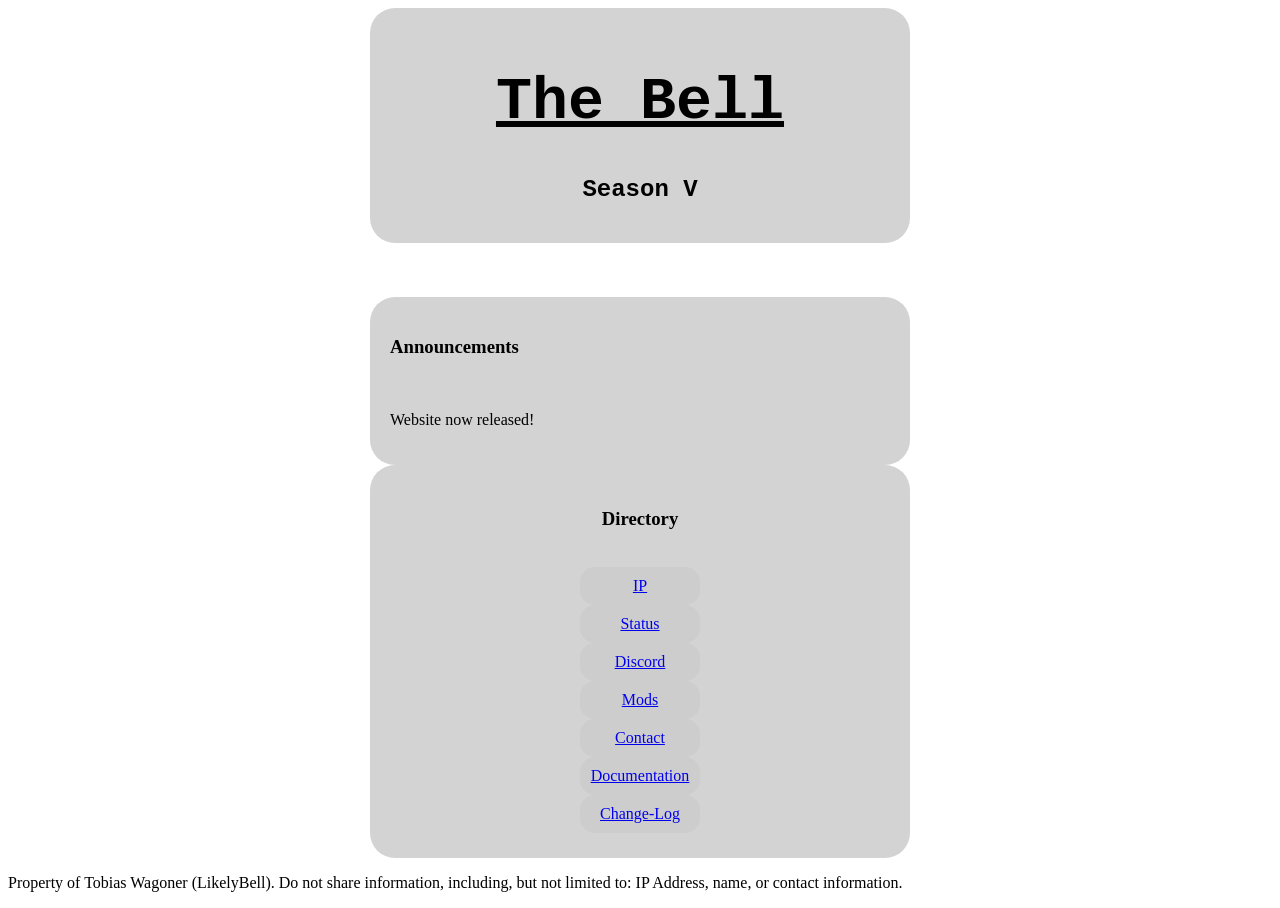
==== index.html @ 05650222 "announcements" ====
<html>
<head><link rel="stylesheet" href="style.html"></head>
<body>

	<!--Header-->
<div class="element">
<div class="homehead">
<h1>The Bell</h1>
<h2>Season V</h2>
</div>
</div>

	<!--Spacing-->
<br><br><br>

	<!--Announcements Panel-->
<div class="element">
	<h3>Announcements</h3>
	<br>
	<p>Website now released!</p>
</div>

	<!--Directory-->
<div class="element">
<div class="direct">
<h3>Directory</h3>
<br>
<div class="links">
<a href="address.html">IP</a><br>
</div>
<div class="links">
<a href="redir-stat.html">Status</a><br>
</div>
<div class="links">
<a href="redir-disc.html">Discord</a><br>
</div>
<div class="links">
<a href="unknown.html">Mods</a><br>
</div>
<div class="links">
<a href="contact.html">Contact</a><br>
</div>
<div class="links">
<a href="doc.html">Documentation</a><br>
</div>
<div class="links">
<a href="log.html">Change-Log</a>
</div>
</div>
</div>

	<!--Legal-->
<div class="legal">
<p>Property of Tobias Wagoner (LikelyBell). Do not share information, including, but not limited to: IP Address, name, or contact information.</p>
</div>

</body>
</html>
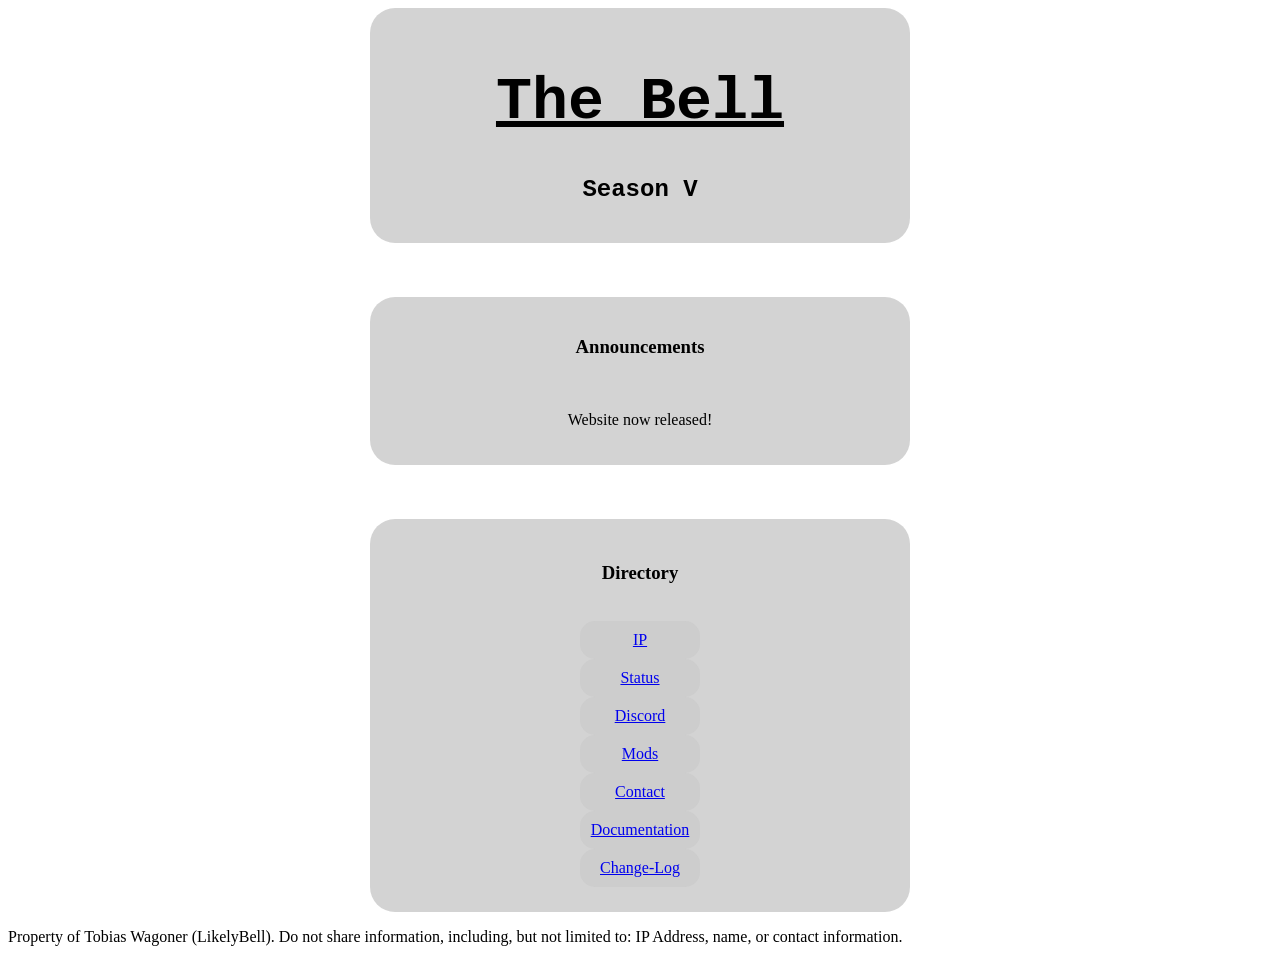
==== commit 88a693b6: "1.5" ====
--- a/index.html
+++ b/index.html
@@ -15,10 +15,16 @@
 
 	<!--Announcements Panel-->
 <div class="element">
+	<div class="announce">
 	<h3>Announcements</h3>
 	<br>
 	<p>Website now released!</p>
+	</div>
 </div>
+
+<!--Spacing-->
+<br><br><br>
+
 
 	<!--Directory-->
 <div class="element">
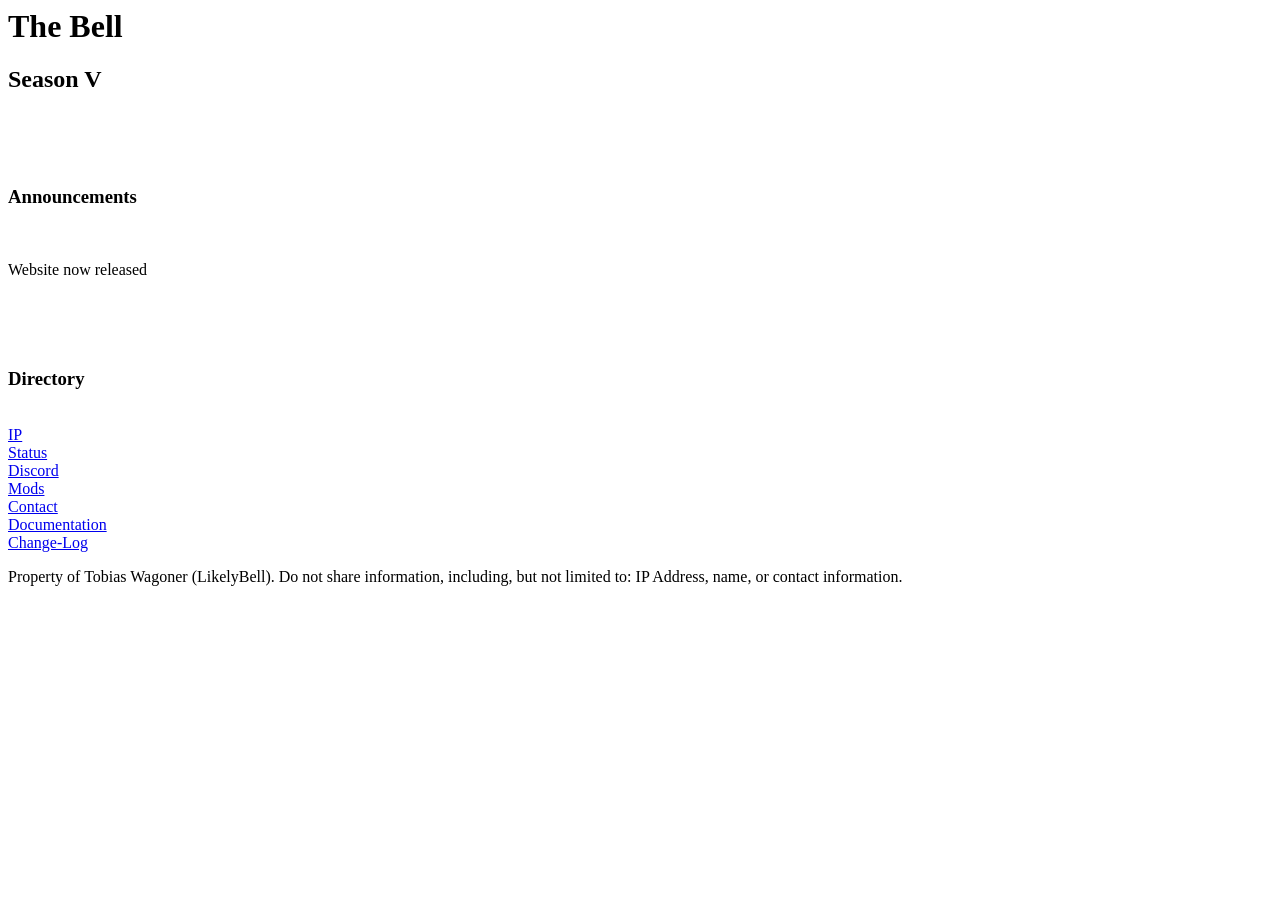
==== commit 30a69547: "Update link reference in index.html - Change outdated link in index.html from unknown.html to 404.ht" ====
--- a/index.html
+++ b/index.html
@@ -1,5 +1,5 @@
 <html>
-<head><link rel="stylesheet" href="style.html"></head>
+<head><link rel="stylesheet" href="style.css"></head>
 <body>
 
 	<!--Header-->
@@ -18,7 +18,7 @@
 	<div class="announce">
 	<h3>Announcements</h3>
 	<br>
-	<p>Website now released!</p>
+	<p>Website now released</p>
 	</div>
 </div>
 
@@ -41,7 +41,7 @@
 <a href="redir-disc.html">Discord</a><br>
 </div>
 <div class="links">
-<a href="unknown.html">Mods</a><br>
+<a href="404.html">Mods</a><br>
 </div>
 <div class="links">
 <a href="contact.html">Contact</a><br>
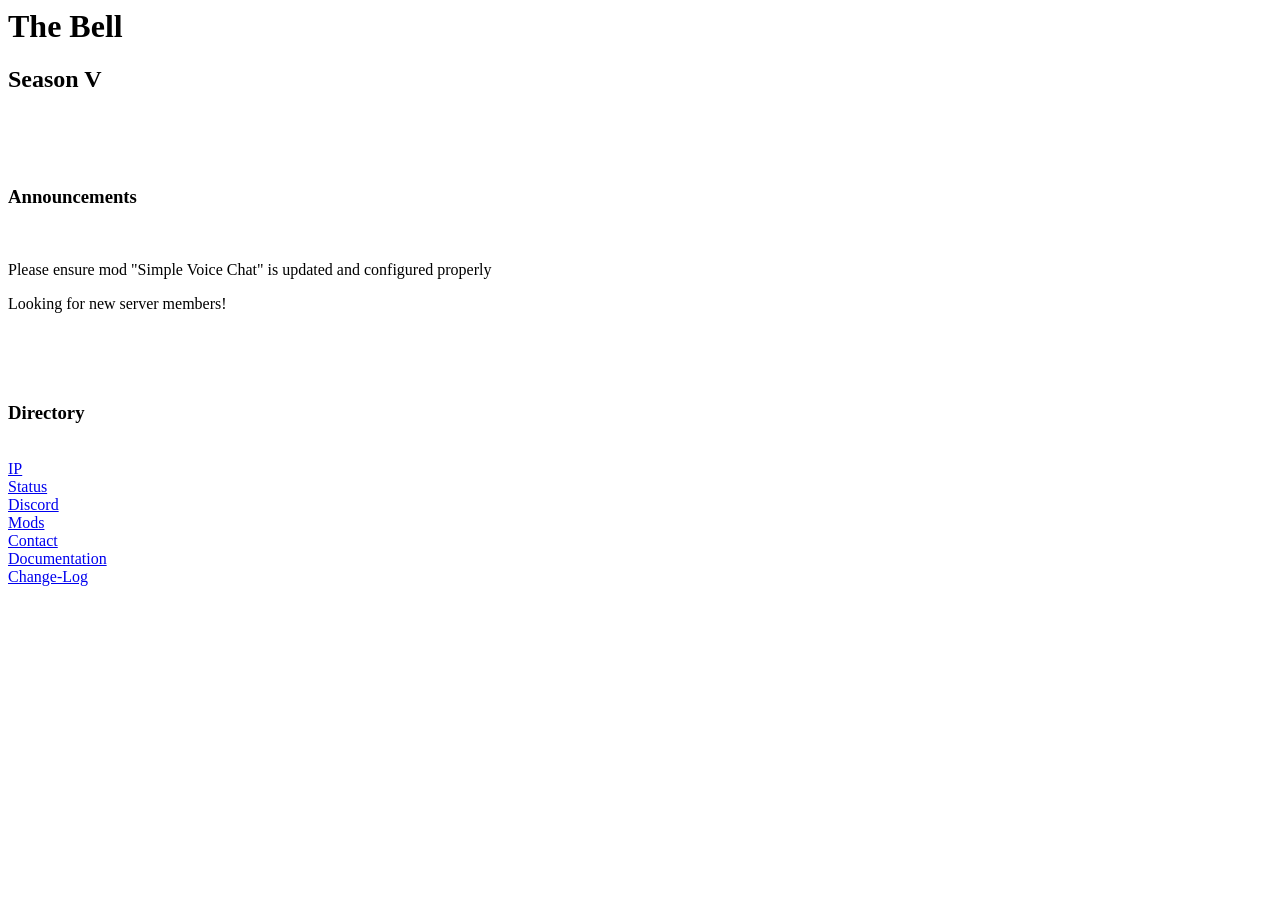
==== commit bad16a7d: "Reconfigured Announcements Panel" ====
--- a/index.html
+++ b/index.html
@@ -1,5 +1,5 @@
-<html>
-<head><link rel="stylesheet" href="style.css"></head>
+<html lang="en">
+<head><link rel="stylesheet" href="style.css"><title>The Bell</title><link rel="icon" href="thebell.png"></head>
 <body>
 
 	<!--Header-->
@@ -18,7 +18,8 @@
 	<div class="announce">
 	<h3>Announcements</h3>
 	<br>
-	<p>Website now released</p>
+	<p>Please ensure mod "Simple Voice Chat" is updated and configured properly</p>
+	<p>Looking for new server members!</p>
 	</div>
 </div>
 
@@ -56,9 +57,8 @@
 </div>
 
 	<!--Legal-->
-<div class="legal">
-<p>Property of Tobias Wagoner (LikelyBell). Do not share information, including, but not limited to: IP Address, name, or contact information.</p>
-</div>
+<!--Legal information causing issues, re-code later-->
+<!--Issue: cannot scroll down while in zoomed resolution, legal info sticks-->
 
 </body>
-</html>+</html>
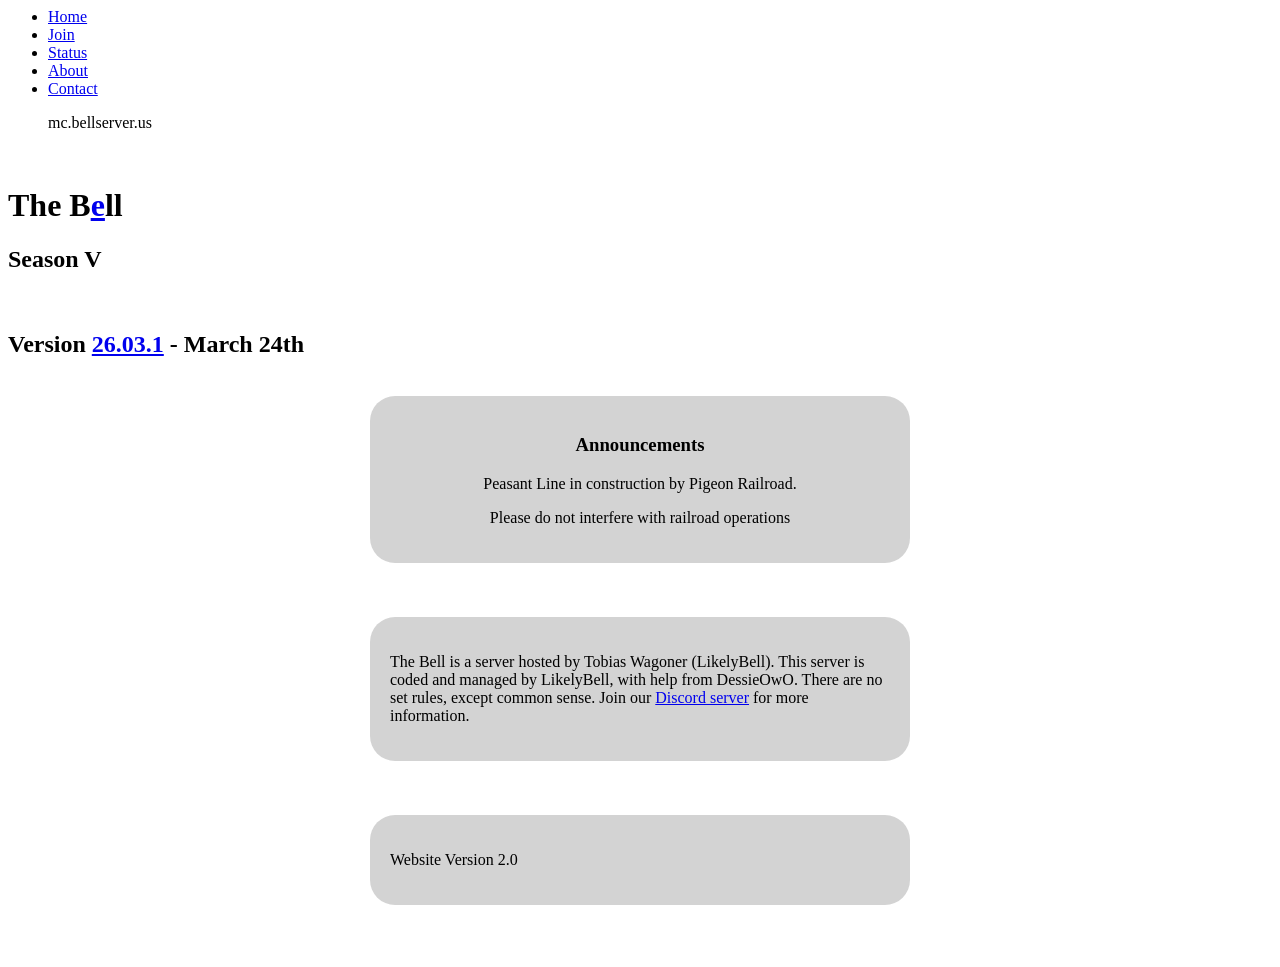
==== commit d1160324: "Update index.html E to A" ====
--- a/index.html
+++ b/index.html
@@ -1,64 +1,79 @@
-<html lang="en">
-<head><link rel="stylesheet" href="style.css"><title>The Bell</title><link rel="icon" href="thebell.png"></head>
+<html>
+<head>
+<link rel="stylesheet" href="style.css">  
+</head>
 <body>
 
-	<!--Header-->
-<div class="element">
-<div class="homehead">
-<h1>The Bell</h1>
+<!--NAV-->
+<div class="nav">
+<ul>
+  <li><a href="index.html">Home</a></li>
+  <li><a href="join.html">Join</a></li>
+  <li><a href="https://stats.uptimerobot.com/Kjy1pLgLVS" rel="noreferrer"">Status</a></li>
+  <li><a href="about.html">About</a></li>
+  <li><a href="contact.html">Contact</a></li>
+  <div class="navip">
+  <p>mc.bellserver.us</p>
+  </div>
+</ul>
+</div>
+
+<!--Box-->
+<div class="box">
+
+<!--Spacing-->
+<br>
+
+<!--HEADER-->
+<div class="headings">
+<h1>The B<a href="https://youtu.be/xvFZjo5PgG0?si=06Eb0LmkkN7QJAKH&autoplay=1" rel="noreferer">e</a>ll</h1>
 <h2>Season V</h2>
 </div>
+
+<!--Spacing-->
+<br>
+
+<!--Version-->
+<div class="version">
+<h2>Version <a href="changelog.html">26.03.1</a> - March 24th</h2>
 </div>
 
-	<!--Spacing-->
-<br><br><br>
+<!--Spacing-->
+<br>
 
-	<!--Announcements Panel-->
+<!--ANNOUNCEMENTS-->
 <div class="element">
-	<div class="announce">
-	<h3>Announcements</h3>
-	<br>
-	<p>Please ensure mod "Simple Voice Chat" is updated and configured properly</p>
-	<p>Looking for new server members!</p>
-	</div>
+<div class="announce">
+<h3>Announcements</h3>
+<p>Peasant Line in construction by Pigeon Railroad.</p>
+<p>Please do not interfere with railroad operations</p>
+</div>
 </div>
 
 <!--Spacing-->
 <br><br><br>
 
-
-	<!--Directory-->
+<!--Main-->
 <div class="element">
-<div class="direct">
-<h3>Directory</h3>
-<br>
-<div class="links">
-<a href="address.html">IP</a><br>
-</div>
-<div class="links">
-<a href="redir-stat.html">Status</a><br>
-</div>
-<div class="links">
-<a href="redir-disc.html">Discord</a><br>
-</div>
-<div class="links">
-<a href="404.html">Mods</a><br>
-</div>
-<div class="links">
-<a href="contact.html">Contact</a><br>
-</div>
-<div class="links">
-<a href="doc.html">Documentation</a><br>
-</div>
-<div class="links">
-<a href="log.html">Change-Log</a>
-</div>
+<div class="desc">
+<p>The Bell is a server hosted by Tobias Wagoner (LikelyBell). This server is coded and managed by LikelyBell, with help from DessieOwO. There are no set rules, except common sense. Join our <a href="join.html">Discord server</a> for more information.</p>
 </div>
 </div>
 
-	<!--Legal-->
-<!--Legal information causing issues, re-code later-->
-<!--Issue: cannot scroll down while in zoomed resolution, legal info sticks-->
+<!--Spacing-->
+<br><br><br>
 
-</body>
+<!--Website Version-->
+<div class="element">
+<p>Website Version 2.0</p>
+</div>
+
+<!--spacing-->
+<br><br><br>
+
+<!--Endbox-->
+</div>
+
+    </body>
 </html>
+
--- a/style.css
+++ b/style.css
@@ -0,0 +1,26 @@
+/* Header centering */
+.homehead {text-align: center;}
+
+/* Header styling */
+.homehead h1{font-family: 'Courier New', monospace; font-size: 60px; text-decoration: underline; text-align: center;}
+
+/* Styling for homepage's subtitle */
+.homehead h2{font-family: 'Courier New', monospace; text-align: center;}
+
+/* Generic centering */
+.direct {text-align: center; padding: 5px;}
+
+/* Background image */
+body {background-image: url("img.jpeg"); background-repeat: no-repeat; background-size: cover;}
+
+/* Boxes around elements, with transparency */
+.element {margin-left: auto; margin-right: auto; border-radius: 25px; padding:20px; width:500px; position:relative; background: rgb(204, 204, 204); background: rgba(204, 204, 204, 0.85); }
+
+/* Styling for the homepage's links */
+.links {margin-left: auto; margin-right: auto; border-radius: 15px; padding:10px; width:100px; position:relative; background: rgb(204, 204, 204); background: rgba(204, 204, 204, 0.9); }
+
+.legal {position: absolute; bottom: 0; margin-top: auto; background-color: white; width: 100%; padding: 1px 0px; text-align:center;}
+
+.announce {text-align: center;}
+
+.homehead a{color: #000000; font-family: 'Courier New', monospace; font-size: 60px; text-decoration: underline; text-align: center;}
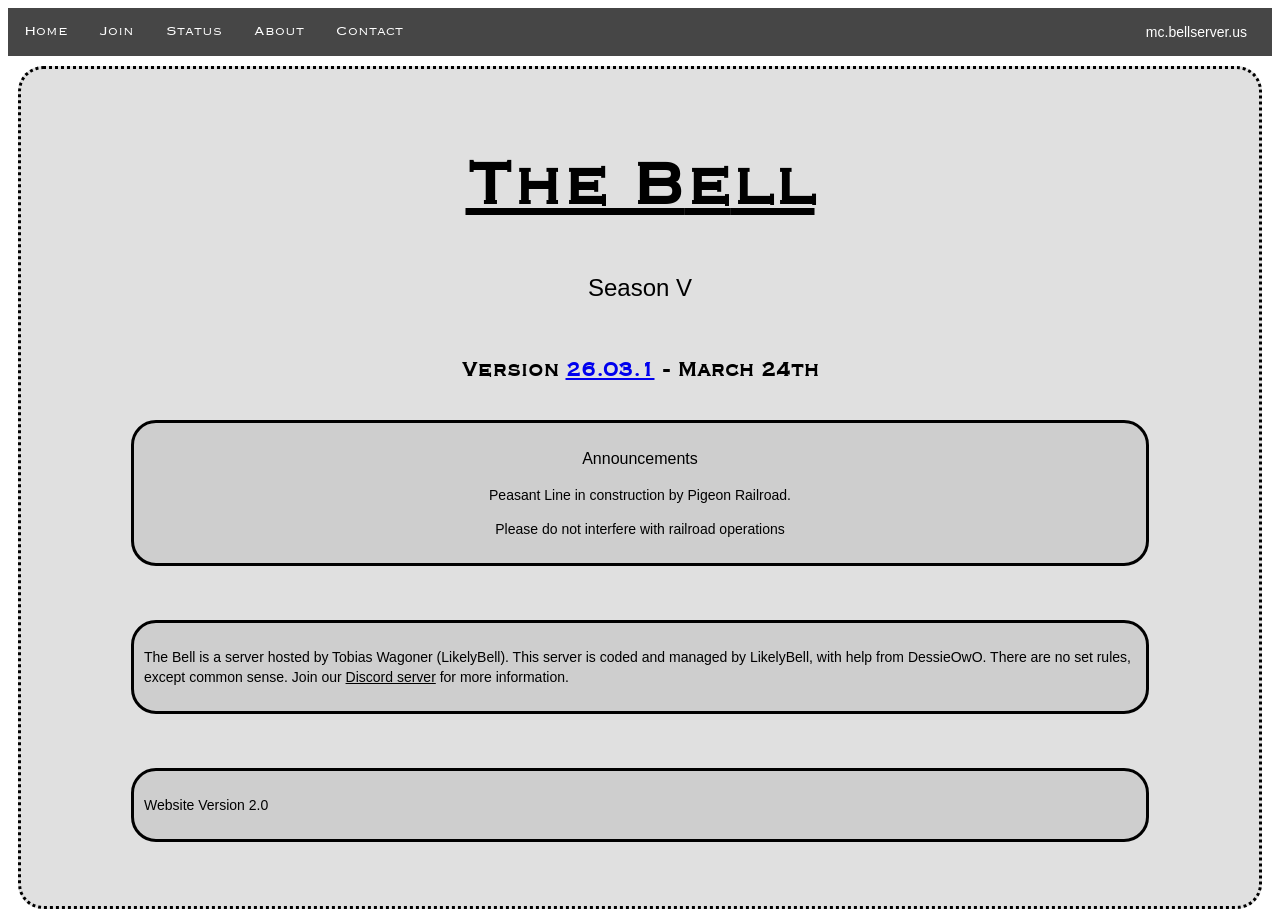
==== commit 64ba4d14: "Merge pull request #2 from DessieOwO/main Discussed Changes" ====
--- a/index.html
+++ b/index.html
@@ -1,6 +1,11 @@
 <html>
 <head>
-<link rel="stylesheet" href="style.css">  
+  <title>The Bell</title>
+  <link rel="stylesheet" href="style.css">
+  <link rel="apple-touch-icon" sizes="180x180" href="icons/apple-touch-icon.png">
+	<link rel="icon" type="image/png" sizes="32x32" href="icons/favicon-32x32.png">
+	<link rel="icon" type="image/png" sizes="16x16" href="icons/favicon-16x16.png">
+	<link rel="manifest" href="/site.webmanifest">
 </head>
 <body>
 
@@ -9,7 +14,7 @@
 <ul>
   <li><a href="index.html">Home</a></li>
   <li><a href="join.html">Join</a></li>
-  <li><a href="https://stats.uptimerobot.com/Kjy1pLgLVS" rel="noreferrer"">Status</a></li>
+  <li><a href="https://stats.uptimerobot.com/Kjy1pLgLVS" rel="noreferrer">Status</a></li>
   <li><a href="about.html">About</a></li>
   <li><a href="contact.html">Contact</a></li>
   <div class="navip">
--- a/style.css
+++ b/style.css
@@ -1,26 +1,161 @@
-/* Header centering */
-.homehead {text-align: center;}
+@font-face {
+    font-family: "Copperplate Gothic Light";
+    src: url("/copperplate-light.ttf");
+}
 
-/* Header styling */
-.homehead h1{font-family: 'Courier New', monospace; font-size: 60px; text-decoration: underline; text-align: center;}
+/* Navigation */
 
-/* Styling for homepage's subtitle */
-.homehead h2{font-family: 'Courier New', monospace; text-align: center;}
+.nav ul {
+  list-style-type: none;
+  margin: 0;
+  padding: 0;
+  overflow: hidden;
+  background-color: #333333;
+  opacity: 0.9;
+}
 
-/* Generic centering */
-.direct {text-align: center; padding: 5px;}
+.nav ul li {
+  float: left;
+}
 
-/* Background image */
-body {background-image: url("img.jpeg"); background-repeat: no-repeat; background-size: cover;}
+.nav ul li a {
+  display: block;
+  color: white;
+  text-align: center;
+  padding: 14px 16px;
+  text-decoration: none;
+  font-family: "Copperplate Gothic Light", fantasy, arial;
+}
 
-/* Boxes around elements, with transparency */
-.element {margin-left: auto; margin-right: auto; border-radius: 25px; padding:20px; width:500px; position:relative; background: rgb(204, 204, 204); background: rgba(204, 204, 204, 0.85); }
+.nav ul li a:hover {
+  background-color: #111111;
+}
 
-/* Styling for the homepage's links */
-.links {margin-left: auto; margin-right: auto; border-radius: 15px; padding:10px; width:100px; position:relative; background: rgb(204, 204, 204); background: rgba(204, 204, 204, 0.9); }
 
-.legal {position: absolute; bottom: 0; margin-top: auto; background-color: white; width: 100%; padding: 1px 0px; text-align:center;}
+/* Headings */
 
-.announce {text-align: center;}
+.headings h1 {
+	text-align: center;
+	text-decoration: underline;
+	font-size: 75px;
+	font-family: "Copperplate Gothic Light", fantasy, arial;
+}
 
-.homehead a{color: #000000; font-family: 'Courier New', monospace; font-size: 60px; text-decoration: underline; text-align: center;}+.headings h2 {
+	text-align: center;
+	font-size: 45px;
+	font-family: Tahoma, Verdana, Segoe, arial; font-size: 24px; font-style: normal; 	font-variant: normal; font-weight: 500; line-height: 25px;
+}
+
+.headings a {
+	color: black;
+	text-align: center;
+	text-decoration: underline;
+	font-size: 75px;
+	font-family: "Copperplate Gothic Light", fantasy, arial;
+}
+
+
+
+/* Element */
+
+.element {
+	border-style: solid;
+	padding: 10px;
+	margin-left: 100px;
+	margin-right: 100px;
+	border-radius: 25px;
+	background: rgb(204, 204, 204); 
+	background: rgba(204, 204, 204, 0.85);
+}
+
+.element h1 {
+	font-family: Tahoma, Verdana, Segoe, arial; font-size: 24px; font-style: normal; 	font-variant: normal; font-weight: 400; line-height: 20px;
+}
+
+.element h2 {
+	text-align: center;
+	font-family: Tahoma, Verdana, Segoe, arial; font-size: 20px; font-style: normal; 	font-variant: normal; font-weight: 400; line-height: 20px;
+}
+
+.element h3 {
+	font-family: Tahoma, Verdana, Segoe, arial; font-size: 16px; font-style: normal; 	font-variant: normal; font-weight: 500; line-height: 20px;
+}
+
+.element li {
+	font-family: Tahoma, Verdana, Segoe, arial; font-size: 15px; font-style: normal; 	font-variant: normal; font-weight: 450; line-height: 20px;
+}
+
+.element p {
+	font-family: Tahoma, Verdana, Segoe, arial; font-size: 14px; font-style: normal; 	font-variant: normal; font-weight: 400; line-height: 20px;
+}
+
+.element a {
+	text-align: center;
+	width: 100%;
+	font-size: 20px;
+	color: black;
+	font-family: Tahoma, Verdana, Segoe, arial; font-size: 14px; font-style: normal; 	font-variant: normal; font-weight: 400; line-height: 20px;
+}
+
+
+/* Announcements Panel */
+
+.announce {
+	text-align: center;
+	font-family: Tahoma, Verdana, Segoe, arial; font-size: 15px; font-style: normal; 	font-variant: normal; font-weight: 400; line-height: 20px;
+}
+
+.announce h1 {
+	text-align: center;
+	font-family: Tahoma, Verdana, Segoe, arial; font-size: 20px; font-style: normal; 	font-variant: normal; font-weight: 500; line-height: 20px;
+}
+
+
+/* Navigation Bar IP */
+
+.navip {
+	text-align: right;
+	margin-right: 25px;
+	color: white;
+	font-family: Tahoma, Verdana, Segoe, arial; font-size: 14px; font-style: normal; 	font-variant: normal; font-weight: 400; line-height: 20px;
+}
+
+
+/* General */
+
+body {
+	background-image: url("background.jpeg");
+	background-repeat: no-repeat;
+	background-size: cover;
+	background-position: center;
+}
+
+.box {
+	border-style: dotted;
+	padding: 10px;
+	margin-top: 10px;
+	margin-bottom: auto;
+	margin-left: 10px;
+	margin-right: 10px;
+	border-radius: 25px;
+	background: rgb(204, 204, 204); 
+	background: rgba(204, 204, 204, 0.6);
+}
+
+.version {
+	text-align: center;
+	font-family: "Copperplate Gothic Light", fantasy, arial;
+}
+
+.desc {
+	font-family: Tahoma, Verdana, Segoe, arial; font-size: 14px; font-style: normal; 	font-variant: normal; font-weight: 400; line-height: 20px;
+}
+
+.disclink a {
+	text-align: center;
+	font-family: Tahoma, Verdana, Segoe, arial; font-size: 24px; font-style: normal; 	font-variant: normal; font-weight: 400; line-height: 20px;
+}
+
+
+
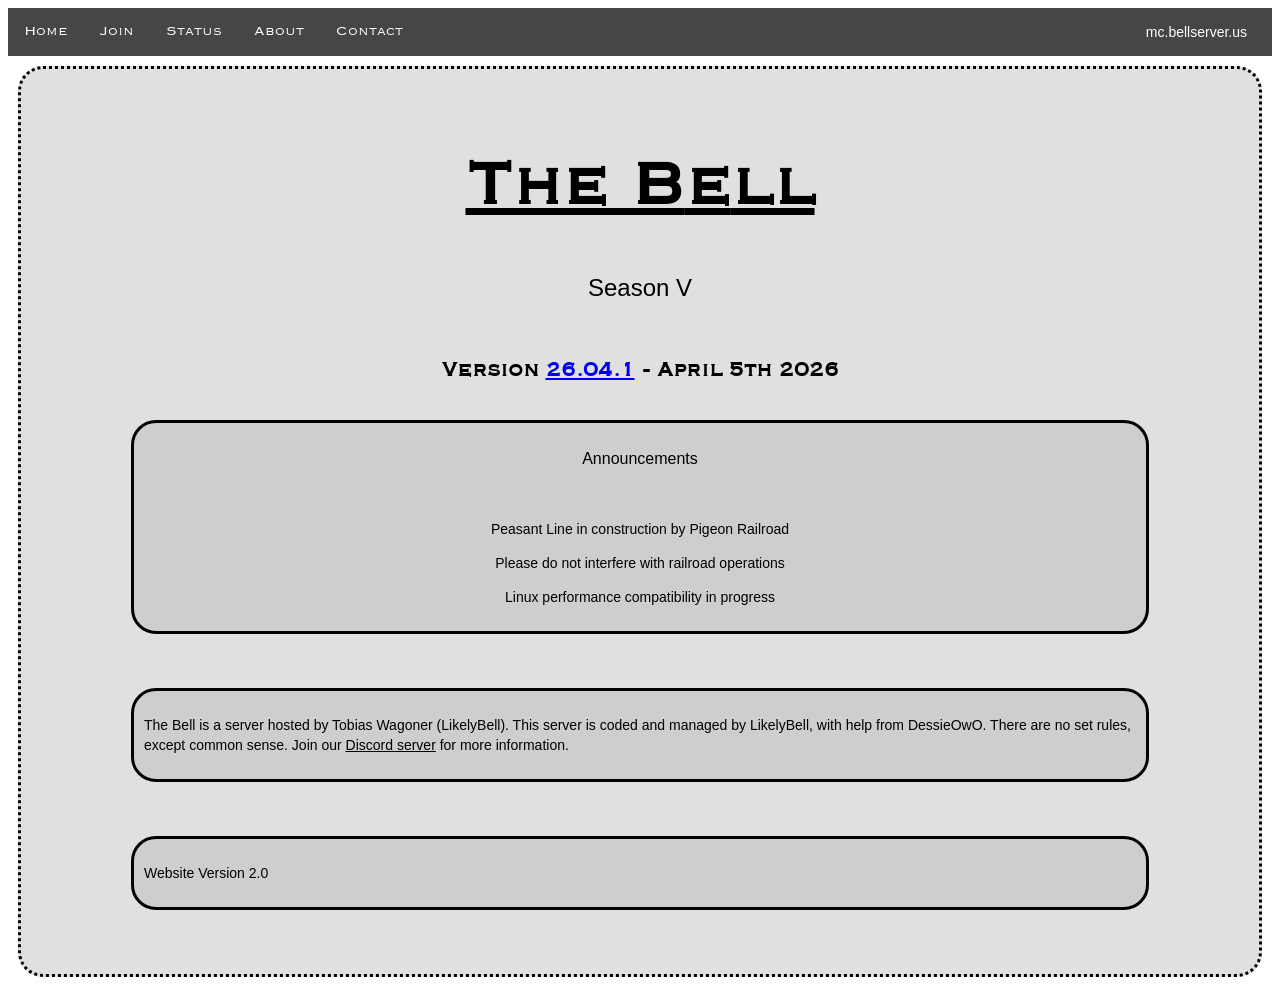
==== commit bc5d13a5: "Update version and announcements in index.html" ====
--- a/index.html
+++ b/index.html
@@ -40,7 +40,7 @@
 
 <!--Version-->
 <div class="version">
-<h2>Version <a href="changelog.html">26.03.1</a> - March 24th</h2>
+<h2>Version <a href="changelog.html">26.04.1</a> - April 5th 2026</h2>
 </div>
 
 <!--Spacing-->
@@ -50,8 +50,10 @@
 <div class="element">
 <div class="announce">
 <h3>Announcements</h3>
-<p>Peasant Line in construction by Pigeon Railroad.</p>
+<br>
+<p>Peasant Line in construction by Pigeon Railroad</p>
 <p>Please do not interfere with railroad operations</p>
+<p>Linux performance compatibility in progress</p>
 </div>
 </div>
 
